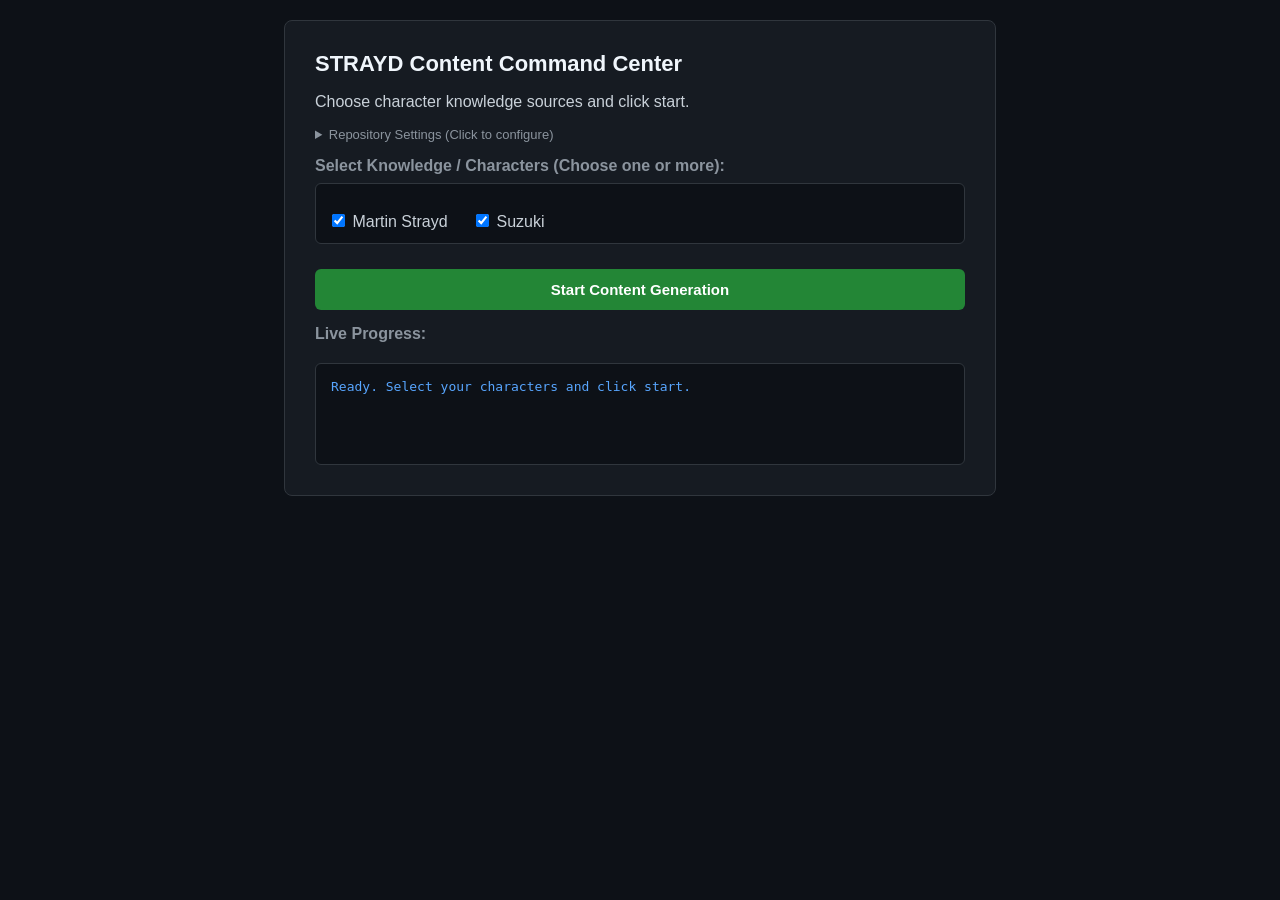
==== dashboard/choose.html @ 1b0923e5 "Update and rename choose to choose.html" ====
<!DOCTYPE html>
<html lang="en">
<head>
    <meta charset="UTF-8">
    <title>STRAYD Content Generator</title>
    <style>
        body { font-family: -apple-system, BlinkMacSystemFont, "Segoe UI", Roboto, sans-serif; background: #0d1117; color: #c9d1d9; margin: 0; padding: 20px; }
        .container { max-width: 650px; margin: auto; background: #161b22; padding: 30px; border-radius: 8px; border: 1px solid #30363d; }
        h1 { color: #f0f6fc; font-size: 22px; margin-top: 0; }
        label { display: block; margin-top: 15px; font-weight: bold; color: #8b949e; }
        input[type="password"], input[type="text"] { width: 100%; padding: 10px; margin-top: 5px; background: #0d1117; border: 1px solid #30363d; color: #c9d1d9; border-radius: 6px; box-sizing: border-box; }
        .checkbox-group { margin-top: 8px; background: #0d1117; padding: 12px; border: 1px solid #30363d; border-radius: 6px; }
        .checkbox-group label { display: inline-block; margin-right: 20px; font-weight: normal; color: #c9d1d9; cursor: pointer; }
        button { width: 100%; padding: 12px; background: #238636; color: white; border: none; font-weight: bold; font-size: 15px; border-radius: 6px; cursor: pointer; margin-top: 25px; }
        button:hover { background: #2ea043; }
        #status-box { margin-top: 20px; padding: 15px; background: #0d1117; border: 1px solid #30363d; border-radius: 6px; min-height: 70px; font-family: monospace; white-space: pre-wrap; font-size: 13px; color: #58a6ff; }
        .links-section { margin-top: 20px; display: none; }
        a.download-btn { display: inline-block; padding: 8px 14px; background: #1f6feb; color: white; text-decoration: none; border-radius: 6px; margin-right: 10px; margin-top: 10px; font-size: 14px; }
        a.download-btn:hover { background: #388bfd; }
    </style>
</head>
<body>
<div class="container">
    <h1>STRAYD Content Command Center</h1>
    <p>Choose character knowledge sources and click start.</p>

    <!-- Pre-fill or save your repo configuration once below -->
    <details style="margin-bottom: 15px; font-size: 13px; color: #8b949e;">
        <summary style="cursor: pointer;">Repository Settings (Click to configure)</summary>
        <label>GitHub Personal Access Token (repo scope):</label>
        <input type="password" id="gh-token" placeholder="ghp_..." value="">
        <label>GitHub Owner / Username:</label>
        <input type="text" id="gh-owner" placeholder="your-github-username" value="">
        <label>Repository Name:</label>
        <input type="text" id="gh-repo" placeholder="strayd-social-agent" value="">
    </details>

    <label>Select Knowledge / Characters (Choose one or more):</label>
    <div class="checkbox-group">
        <label><input type="checkbox" name="char" value="martinstrayd" checked> Martin Strayd</label>
        <label><input type="checkbox" name="char" value="suzuki" checked> Suzuki</label>
    </div>

    <button onclick="startGeneration()">Start Content Generation</button>

    <label>Live Progress:</label>
    <div id="status-box">Ready. Select your characters and click start.</div>

    <div class="links-section" id="links-section">
        <label>View Complete Results:</label>
        <div id="download-links"></div>
    </div>
</div>

<script>
    async function startGeneration() {
        const token = document.getElementById('gh-token').value.trim();
        const owner = document.getElementById('gh-owner').value.trim();
        const repo = document.getElementById('gh-repo').value.trim();
        const statusBox = document.getElementById('status-box');

        const checkboxes = document.querySelectorAll('input[name="char"]:checked');
        const selectedChars = Array.from(checkboxes).map(cb => cb.value);

        if (!token || !owner || !repo) {
            alert('Please expand "Repository Settings" and fill in your Token, Owner, and Repo name.');
            return;
        }
        if (selectedChars.length === 0) {
            alert('Please select at least one character knowledge base.');
            return;
        }

        statusBox.textContent = "Dispatching workflow with selected character(s)...";

        try {
            // Using repository_dispatch event to pass custom character payload safely
            const response = await fetch(`https://api.github.com/repos/${owner}/${repo}/dispatches`, {
                method: 'POST',
                headers: {
                    'Authorization': `Bearer ${token}`,
                    'Accept': 'application/vnd.github+json',
                    'Content-Type': 'application/json'
                },
                body: JSON.stringify({
                    event_type: 'generate-social-content',
                    client_payload: {
                        characters: selectedChars.join(',')
                    }
                })
            });

            if (!response.ok) {
                const err = await response.text();
                throw new Error(`Dispatch failed: ${response.status} - ${err}`);
            }

            statusBox.textContent = "Workflow triggered successfully! Waiting for agent execution...";
            pollProgress(token, owner, repo);

        } catch (error) {
            statusBox.textContent = `Error: ${error.message}`;
        }
    }

    async function pollProgress(token, owner, repo) {
        const statusBox = document.getElementById('status-box');
        for (let i = 0; i < 60; i++) {
            await new Promise(r => setTimeout(r, 5000));
            try {
                const res = await fetch(`https://api.github.com/repos/${owner}/${repo}/actions/runs?per_page=1`, {
                    headers: { 'Authorization': `Bearer ${token}`, 'Accept': 'application/vnd.github+json' }
                });
                const data = await res.json();
                if (data.workflow_runs && data.workflow_runs.length > 0) {
                    const run = data.workflow_runs[0];
                    statusBox.textContent = `Status: ${run.status.toUpperCase()} (${run.conclusion || 'running'})...`;

                    if (run.status === 'completed') {
                        if (run.conclusion === 'success') {
                            statusBox.textContent += "\n\nCOMPLETE! All posts successfully generated and committed.";
                            showLinks(owner, repo);
                        } else {
                            statusBox.textContent += `\n\nFinished with conclusion: ${run.conclusion}`;
                        }
                        return;
                    }
                }
            } catch (e) {
                console.log("Polling check:", e);
            }
        }
        statusBox.textContent += "\n\nTimed out waiting for run status update.";
    }

    function showLinks(owner, repo) {
        document.getElementById('links-section').style.display = 'block';
        document.getElementById('download-links').innerHTML = `
            <a class="download-btn" href="https://github.com/${owner}/${repo}/tree/main/social-posts/weekly" target="_blank">View Weekly Files</a>
            <a class="download-btn" href="https://github.com/${owner}/${repo}/tree/main/social-posts/daily" target="_blank">View Daily Files</a>
        `;
    }
</script>
</body>
</html>
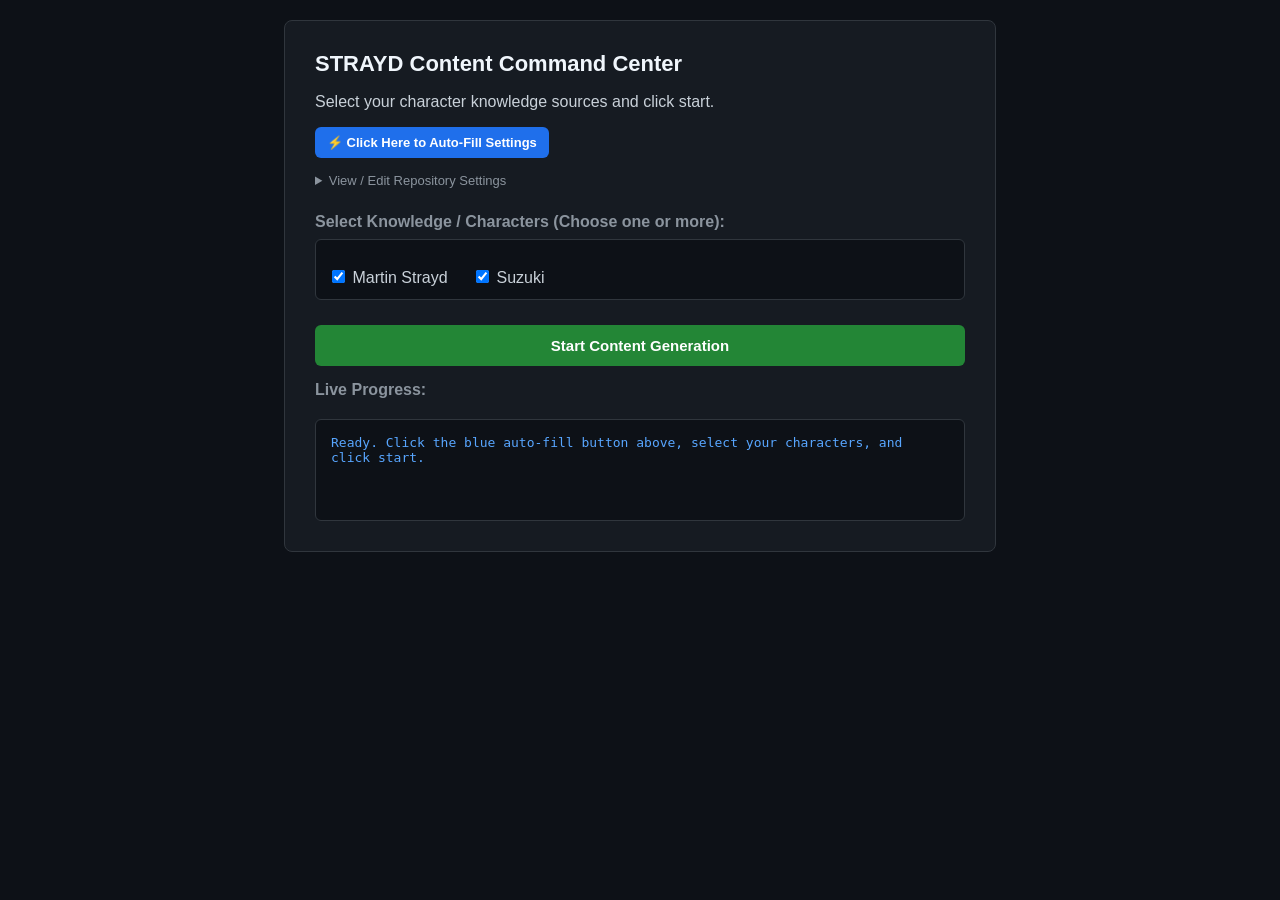
==== commit ac59f2ef: "Update choose.html" ====
--- a/dashboard/choose.html
+++ b/dashboard/choose.html
@@ -2,17 +2,19 @@
 <html lang="en">
 <head>
     <meta charset="UTF-8">
-    <title>STRAYD Content Generator</title>
+    <title>STRAYD Content Command Center</title>
     <style>
         body { font-family: -apple-system, BlinkMacSystemFont, "Segoe UI", Roboto, sans-serif; background: #0d1117; color: #c9d1d9; margin: 0; padding: 20px; }
         .container { max-width: 650px; margin: auto; background: #161b22; padding: 30px; border-radius: 8px; border: 1px solid #30363d; }
         h1 { color: #f0f6fc; font-size: 22px; margin-top: 0; }
         label { display: block; margin-top: 15px; font-weight: bold; color: #8b949e; }
         input[type="password"], input[type="text"] { width: 100%; padding: 10px; margin-top: 5px; background: #0d1117; border: 1px solid #30363d; color: #c9d1d9; border-radius: 6px; box-sizing: border-box; }
+        .quick-load-btn { background: #1f6feb; color: white; border: none; padding: 8px 12px; border-radius: 6px; font-weight: bold; cursor: pointer; margin-bottom: 15px; font-size: 13px; }
+        .quick-load-btn:hover { background: #388bfd; }
         .checkbox-group { margin-top: 8px; background: #0d1117; padding: 12px; border: 1px solid #30363d; border-radius: 6px; }
         .checkbox-group label { display: inline-block; margin-right: 20px; font-weight: normal; color: #c9d1d9; cursor: pointer; }
-        button { width: 100%; padding: 12px; background: #238636; color: white; border: none; font-weight: bold; font-size: 15px; border-radius: 6px; cursor: pointer; margin-top: 25px; }
-        button:hover { background: #2ea043; }
+        button.start-btn { width: 100%; padding: 12px; background: #238636; color: white; border: none; font-weight: bold; font-size: 15px; border-radius: 6px; cursor: pointer; margin-top: 25px; }
+        button.start-btn:hover { background: #2ea043; }
         #status-box { margin-top: 20px; padding: 15px; background: #0d1117; border: 1px solid #30363d; border-radius: 6px; min-height: 70px; font-family: monospace; white-space: pre-wrap; font-size: 13px; color: #58a6ff; }
         .links-section { margin-top: 20px; display: none; }
         a.download-btn { display: inline-block; padding: 8px 14px; background: #1f6feb; color: white; text-decoration: none; border-radius: 6px; margin-right: 10px; margin-top: 10px; font-size: 14px; }
@@ -22,17 +24,20 @@
 <body>
 <div class="container">
     <h1>STRAYD Content Command Center</h1>
-    <p>Choose character knowledge sources and click start.</p>
+    <p>Select your character knowledge sources and click start.</p>
 
-    <!-- Pre-fill or save your repo configuration once below -->
-    <details style="margin-bottom: 15px; font-size: 13px; color: #8b949e;">
-        <summary style="cursor: pointer;">Repository Settings (Click to configure)</summary>
+    <!-- Step 1: Quick Load Button -->
+    <button class="quick-load-btn" onclick="loadPresetSettings()">⚡ Click Here to Auto-Fill Settings</button>
+
+    <!-- Hidden / collapsible details containing the pre-filled fields -->
+    <details id="settings-details">
+        <summary style="cursor: pointer; font-size: 13px; color: #8b949e; margin-bottom: 10px;">View / Edit Repository Settings</summary>
         <label>GitHub Personal Access Token (repo scope):</label>
         <input type="password" id="gh-token" placeholder="ghp_..." value="">
         <label>GitHub Owner / Username:</label>
-        <input type="text" id="gh-owner" placeholder="your-github-username" value="">
+        <input type="text" id="gh-owner" value="suzukistrayd">
         <label>Repository Name:</label>
-        <input type="text" id="gh-repo" placeholder="strayd-social-agent" value="">
+        <input type="text" id="gh-repo" value="ai-head-office">
     </details>
 
     <label>Select Knowledge / Characters (Choose one or more):</label>
@@ -41,10 +46,11 @@
         <label><input type="checkbox" name="char" value="suzuki" checked> Suzuki</label>
     </div>
 
-    <button onclick="startGeneration()">Start Content Generation</button>
+    <!-- Step 2: Start Generation -->
+    <button class="start-btn" onclick="startGeneration()">Start Content Generation</button>
 
     <label>Live Progress:</label>
-    <div id="status-box">Ready. Select your characters and click start.</div>
+    <div id="status-box">Ready. Click the blue auto-fill button above, select your characters, and click start.</div>
 
     <div class="links-section" id="links-section">
         <label>View Complete Results:</label>
@@ -53,6 +59,35 @@
 </div>
 
 <script>
+    // 💡 TIP: You can paste your personal GitHub token inside the quotes below 
+    // so you never even have to click the auto-fill button!
+    const SAVED_TOKEN = ""; 
+
+    function loadPresetSettings() {
+        if (SAVED_TOKEN) {
+            document.getElementById('gh-token').value = SAVED_TOKEN;
+        } else {
+            // Prompt once if token is blank, then save it to browser memory
+            let tokenInput = prompt("Enter your GitHub Personal Access Token (repo scope):", localStorage.getItem('strayd_token') || "");
+            if (tokenInput) {
+                localStorage.setItem('strayd_token', tokenInput.trim());
+                document.getElementById('gh-token').value = tokenInput.trim();
+            }
+        }
+        document.getElementById('gh-owner').value = "suzukistrayd";
+        document.getElementById('gh-repo').value = "ai-head-office";
+        document.getElementById('status-box').textContent = "Settings successfully loaded! Now select your characters and click start.";
+    }
+
+    // Automatically load preset settings on page startup if token is memorized
+    window.onload = function() {
+        if (SAVED_TOKEN || localStorage.getItem('strayd_token')) {
+            document.getElementById('gh-token').value = SAVED_TOKEN || localStorage.getItem('strayd_token');
+            document.getElementById('gh-owner').value = "suzukistrayd";
+            document.getElementById('gh-repo').value = "ai-head-office";
+        }
+    };
+
     async function startGeneration() {
         const token = document.getElementById('gh-token').value.trim();
         const owner = document.getElementById('gh-owner').value.trim();
@@ -62,8 +97,8 @@
         const checkboxes = document.querySelectorAll('input[name="char"]:checked');
         const selectedChars = Array.from(checkboxes).map(cb => cb.value);
 
-        if (!token || !owner || !repo) {
-            alert('Please expand "Repository Settings" and fill in your Token, Owner, and Repo name.');
+        if (!token) {
+            alert('Please click "Click Here to Auto-Fill Settings" or enter your GitHub Token.');
             return;
         }
         if (selectedChars.length === 0) {
@@ -74,7 +109,6 @@
         statusBox.textContent = "Dispatching workflow with selected character(s)...";
 
         try {
-            // Using repository_dispatch event to pass custom character payload safely
             const response = await fetch(`https://api.github.com/repos/${owner}/${repo}/dispatches`, {
                 method: 'POST',
                 headers: {
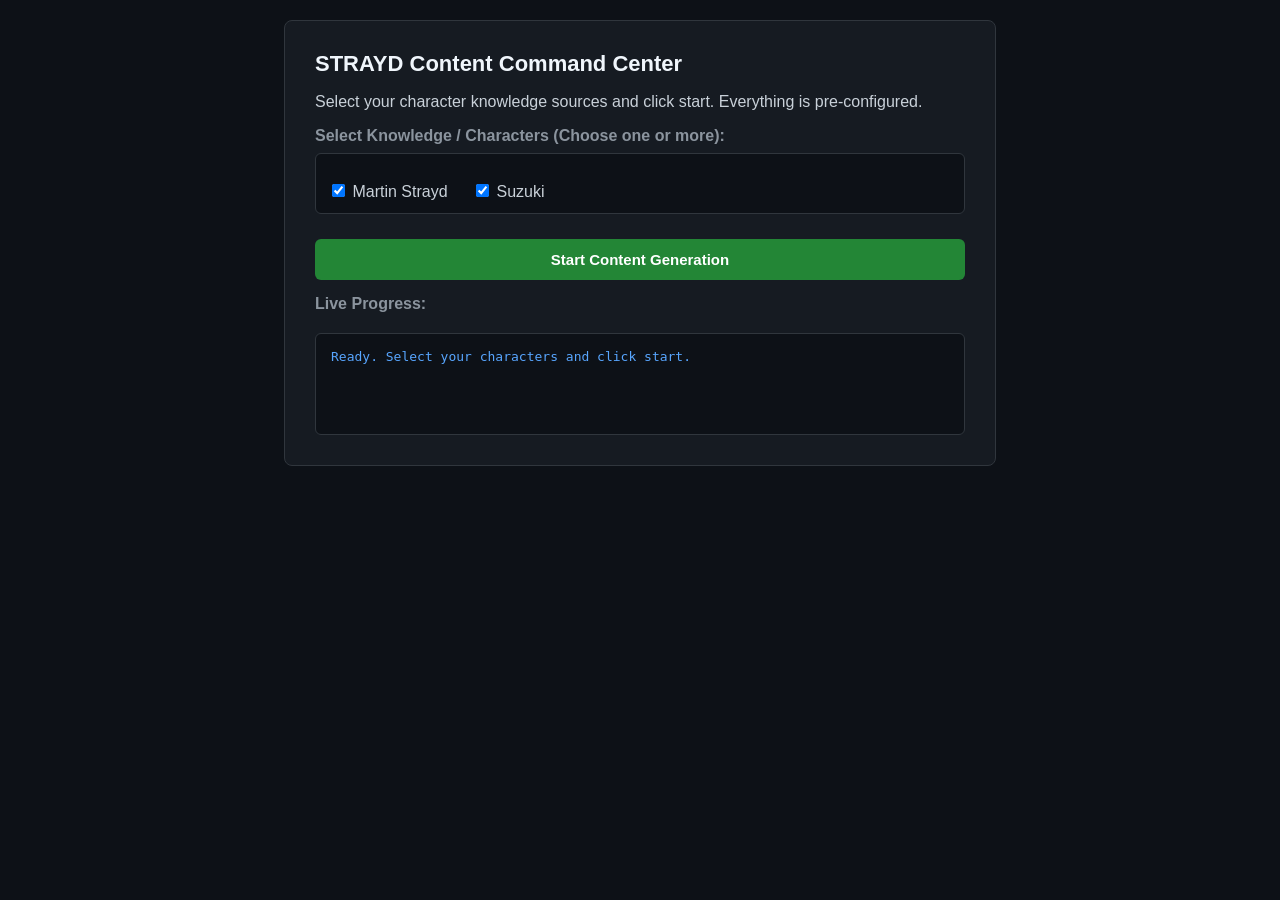
==== commit c8abe3e4: "Update choose.html" ====
--- a/dashboard/choose.html
+++ b/dashboard/choose.html
@@ -8,9 +8,6 @@
         .container { max-width: 650px; margin: auto; background: #161b22; padding: 30px; border-radius: 8px; border: 1px solid #30363d; }
         h1 { color: #f0f6fc; font-size: 22px; margin-top: 0; }
         label { display: block; margin-top: 15px; font-weight: bold; color: #8b949e; }
-        input[type="password"], input[type="text"] { width: 100%; padding: 10px; margin-top: 5px; background: #0d1117; border: 1px solid #30363d; color: #c9d1d9; border-radius: 6px; box-sizing: border-box; }
-        .quick-load-btn { background: #1f6feb; color: white; border: none; padding: 8px 12px; border-radius: 6px; font-weight: bold; cursor: pointer; margin-bottom: 15px; font-size: 13px; }
-        .quick-load-btn:hover { background: #388bfd; }
         .checkbox-group { margin-top: 8px; background: #0d1117; padding: 12px; border: 1px solid #30363d; border-radius: 6px; }
         .checkbox-group label { display: inline-block; margin-right: 20px; font-weight: normal; color: #c9d1d9; cursor: pointer; }
         button.start-btn { width: 100%; padding: 12px; background: #238636; color: white; border: none; font-weight: bold; font-size: 15px; border-radius: 6px; cursor: pointer; margin-top: 25px; }
@@ -24,21 +21,7 @@
 <body>
 <div class="container">
     <h1>STRAYD Content Command Center</h1>
-    <p>Select your character knowledge sources and click start.</p>
-
-    <!-- Step 1: Quick Load Button -->
-    <button class="quick-load-btn" onclick="loadPresetSettings()">⚡ Click Here to Auto-Fill Settings</button>
-
-    <!-- Hidden / collapsible details containing the pre-filled fields -->
-    <details id="settings-details">
-        <summary style="cursor: pointer; font-size: 13px; color: #8b949e; margin-bottom: 10px;">View / Edit Repository Settings</summary>
-        <label>GitHub Personal Access Token (repo scope):</label>
-        <input type="password" id="gh-token" placeholder="ghp_..." value="">
-        <label>GitHub Owner / Username:</label>
-        <input type="text" id="gh-owner" value="suzukistrayd">
-        <label>Repository Name:</label>
-        <input type="text" id="gh-repo" value="ai-head-office">
-    </details>
+    <p>Select your character knowledge sources and click start. Everything is pre-configured.</p>
 
     <label>Select Knowledge / Characters (Choose one or more):</label>
     <div class="checkbox-group">
@@ -46,11 +29,10 @@
         <label><input type="checkbox" name="char" value="suzuki" checked> Suzuki</label>
     </div>
 
-    <!-- Step 2: Start Generation -->
     <button class="start-btn" onclick="startGeneration()">Start Content Generation</button>
 
     <label>Live Progress:</label>
-    <div id="status-box">Ready. Click the blue auto-fill button above, select your characters, and click start.</div>
+    <div id="status-box">Ready. Select your characters and click start.</div>
 
     <div class="links-section" id="links-section">
         <label>View Complete Results:</label>
@@ -59,46 +41,22 @@
 </div>
 
 <script>
-    // 💡 TIP: You can paste your personal GitHub token inside the quotes below 
-    // so you never even have to click the auto-fill button!
-    const SAVED_TOKEN = ""; 
-
-    function loadPresetSettings() {
-        if (SAVED_TOKEN) {
-            document.getElementById('gh-token').value = SAVED_TOKEN;
-        } else {
-            // Prompt once if token is blank, then save it to browser memory
-            let tokenInput = prompt("Enter your GitHub Personal Access Token (repo scope):", localStorage.getItem('strayd_token') || "");
-            if (tokenInput) {
-                localStorage.setItem('strayd_token', tokenInput.trim());
-                document.getElementById('gh-token').value = tokenInput.trim();
-            }
-        }
-        document.getElementById('gh-owner').value = "suzukistrayd";
-        document.getElementById('gh-repo').value = "ai-head-office";
-        document.getElementById('status-box').textContent = "Settings successfully loaded! Now select your characters and click start.";
-    }
-
-    // Automatically load preset settings on page startup if token is memorized
-    window.onload = function() {
-        if (SAVED_TOKEN || localStorage.getItem('strayd_token')) {
-            document.getElementById('gh-token').value = SAVED_TOKEN || localStorage.getItem('strayd_token');
-            document.getElementById('gh-owner').value = "suzukistrayd";
-            document.getElementById('gh-repo').value = "ai-head-office";
-        }
+    // ==========================================
+    // HARDCODED SETTINGS (No input fields needed)
+    // ==========================================
+    const CONFIG = {
+        token: "YOUR_GITHUB_TOKEN_HERE", // <-- Paste your ghp_... token inside these quotes once!
+        owner: "suzukistrayd",
+        repo: "ai-head-office"
     };
 
     async function startGeneration() {
-        const token = document.getElementById('gh-token').value.trim();
-        const owner = document.getElementById('gh-owner').value.trim();
-        const repo = document.getElementById('gh-repo').value.trim();
         const statusBox = document.getElementById('status-box');
-
         const checkboxes = document.querySelectorAll('input[name="char"]:checked');
         const selectedChars = Array.from(checkboxes).map(cb => cb.value);
 
-        if (!token) {
-            alert('Please click "Click Here to Auto-Fill Settings" or enter your GitHub Token.');
+        if (CONFIG.token === "YOUR_GITHUB_TOKEN_HERE" || !CONFIG.token) {
+            alert('Please edit index.html and replace YOUR_GITHUB_TOKEN_HERE with your actual GitHub personal access token.');
             return;
         }
         if (selectedChars.length === 0) {
@@ -109,10 +67,10 @@
         statusBox.textContent = "Dispatching workflow with selected character(s)...";
 
         try {
-            const response = await fetch(`https://api.github.com/repos/${owner}/${repo}/dispatches`, {
+            const response = await fetch(`https://api.github.com/repos/${CONFIG.owner}/${CONFIG.repo}/dispatches`, {
                 method: 'POST',
                 headers: {
-                    'Authorization': `Bearer ${token}`,
+                    'Authorization': `Bearer ${CONFIG.token}`,
                     'Accept': 'application/vnd.github+json',
                     'Content-Type': 'application/json'
                 },
@@ -130,20 +88,20 @@
             }
 
             statusBox.textContent = "Workflow triggered successfully! Waiting for agent execution...";
-            pollProgress(token, owner, repo);
+            pollProgress();
 
         } catch (error) {
             statusBox.textContent = `Error: ${error.message}`;
         }
     }
 
-    async function pollProgress(token, owner, repo) {
+    async function pollProgress() {
         const statusBox = document.getElementById('status-box');
         for (let i = 0; i < 60; i++) {
             await new Promise(r => setTimeout(r, 5000));
             try {
-                const res = await fetch(`https://api.github.com/repos/${owner}/${repo}/actions/runs?per_page=1`, {
-                    headers: { 'Authorization': `Bearer ${token}`, 'Accept': 'application/vnd.github+json' }
+                const res = await fetch(`https://api.github.com/repos/${CONFIG.owner}/${CONFIG.repo}/actions/runs?per_page=1`, {
+                    headers: { 'Authorization': `Bearer ${CONFIG.token}`, 'Accept': 'application/vnd.github+json' }
                 });
                 const data = await res.json();
                 if (data.workflow_runs && data.workflow_runs.length > 0) {
@@ -153,7 +111,7 @@
                     if (run.status === 'completed') {
                         if (run.conclusion === 'success') {
                             statusBox.textContent += "\n\nCOMPLETE! All posts successfully generated and committed.";
-                            showLinks(owner, repo);
+                            showLinks();
                         } else {
                             statusBox.textContent += `\n\nFinished with conclusion: ${run.conclusion}`;
                         }
@@ -167,11 +125,11 @@
         statusBox.textContent += "\n\nTimed out waiting for run status update.";
     }
 
-    function showLinks(owner, repo) {
+    function showLinks() {
         document.getElementById('links-section').style.display = 'block';
         document.getElementById('download-links').innerHTML = `
-            <a class="download-btn" href="https://github.com/${owner}/${repo}/tree/main/social-posts/weekly" target="_blank">View Weekly Files</a>
-            <a class="download-btn" href="https://github.com/${owner}/${repo}/tree/main/social-posts/daily" target="_blank">View Daily Files</a>
+            <a class="download-btn" href="https://github.com/${CONFIG.owner}/${CONFIG.repo}/tree/main/social-posts/weekly" target="_blank">View Weekly Files</a>
+            <a class="download-btn" href="https://github.com/${CONFIG.owner}/${CONFIG.repo}/tree/main/social-posts/daily" target="_blank">View Daily Files</a>
         `;
     }
 </script>
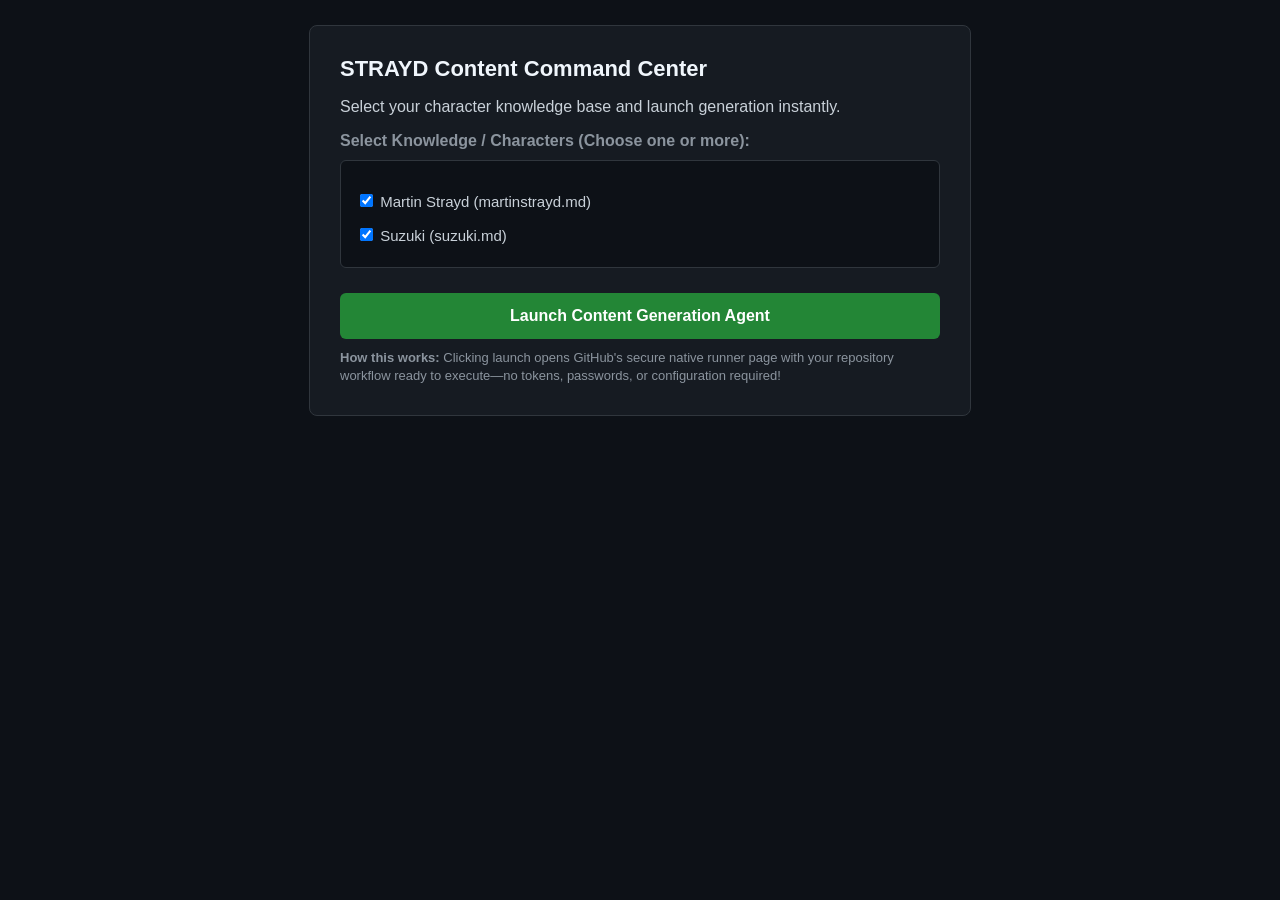
==== commit 2c773b49: "Update choose.html" ====
--- a/dashboard/choose.html
+++ b/dashboard/choose.html
@@ -4,133 +4,48 @@
     <meta charset="UTF-8">
     <title>STRAYD Content Command Center</title>
     <style>
-        body { font-family: -apple-system, BlinkMacSystemFont, "Segoe UI", Roboto, sans-serif; background: #0d1117; color: #c9d1d9; margin: 0; padding: 20px; }
-        .container { max-width: 650px; margin: auto; background: #161b22; padding: 30px; border-radius: 8px; border: 1px solid #30363d; }
+        body { font-family: -apple-system, BlinkMacSystemFont, "Segoe UI", Roboto, sans-serif; background: #0d1117; color: #c9d1d9; margin: 0; padding: 25px; }
+        .container { max-width: 600px; margin: auto; background: #161b22; padding: 30px; border-radius: 8px; border: 1px solid #30363d; }
         h1 { color: #f0f6fc; font-size: 22px; margin-top: 0; }
         label { display: block; margin-top: 15px; font-weight: bold; color: #8b949e; }
-        .checkbox-group { margin-top: 8px; background: #0d1117; padding: 12px; border: 1px solid #30363d; border-radius: 6px; }
-        .checkbox-group label { display: inline-block; margin-right: 20px; font-weight: normal; color: #c9d1d9; cursor: pointer; }
-        button.start-btn { width: 100%; padding: 12px; background: #238636; color: white; border: none; font-weight: bold; font-size: 15px; border-radius: 6px; cursor: pointer; margin-top: 25px; }
+        .checkbox-group { margin-top: 10px; background: #0d1117; padding: 15px; border: 1px solid #30363d; border-radius: 6px; }
+        .checkbox-group label { display: block; margin-bottom: 8px; font-weight: normal; color: #c9d1d9; cursor: pointer; font-size: 15px; }
+        button.start-btn { width: 100%; padding: 14px; background: #238636; color: white; border: none; font-weight: bold; font-size: 16px; border-radius: 6px; cursor: pointer; margin-top: 25px; }
         button.start-btn:hover { background: #2ea043; }
-        #status-box { margin-top: 20px; padding: 15px; background: #0d1117; border: 1px solid #30363d; border-radius: 6px; min-height: 70px; font-family: monospace; white-space: pre-wrap; font-size: 13px; color: #58a6ff; }
-        .links-section { margin-top: 20px; display: none; }
-        a.download-btn { display: inline-block; padding: 8px 14px; background: #1f6feb; color: white; text-decoration: none; border-radius: 6px; margin-right: 10px; margin-top: 10px; font-size: 14px; }
-        a.download-btn:hover { background: #388bfd; }
+        .hint { font-size: 13px; color: #8b949e; margin-top: 10px; line-height: 1.4; }
     </style>
 </head>
 <body>
 <div class="container">
     <h1>STRAYD Content Command Center</h1>
-    <p>Select your character knowledge sources and click start. Everything is pre-configured.</p>
+    <p>Select your character knowledge base and launch generation instantly.</p>
 
     <label>Select Knowledge / Characters (Choose one or more):</label>
     <div class="checkbox-group">
-        <label><input type="checkbox" name="char" value="martinstrayd" checked> Martin Strayd</label>
-        <label><input type="checkbox" name="char" value="suzuki" checked> Suzuki</label>
+        <label><input type="checkbox" name="char" value="martinstrayd" checked> Martin Strayd (martinstrayd.md)</label>
+        <label><input type="checkbox" name="char" value="suzuki" checked> Suzuki (suzuki.md)</label>
     </div>
 
-    <button class="start-btn" onclick="startGeneration()">Start Content Generation</button>
-
-    <label>Live Progress:</label>
-    <div id="status-box">Ready. Select your characters and click start.</div>
-
-    <div class="links-section" id="links-section">
-        <label>View Complete Results:</label>
-        <div id="download-links"></div>
+    <button class="start-btn" onclick="launchAgent()">Launch Content Generation Agent</button>
+    
+    <div class="hint">
+        <strong>How this works:</strong> Clicking launch opens GitHub's secure native runner page with your repository workflow ready to execute—no tokens, passwords, or configuration required!
     </div>
 </div>
 
 <script>
-    // ==========================================
-    // HARDCODED SETTINGS (No input fields needed)
-    // ==========================================
-    const CONFIG = {
-        token: "YOUR_GITHUB_TOKEN_HERE", // <-- Paste your ghp_... token inside these quotes once!
-        owner: "suzukistrayd",
-        repo: "ai-head-office"
-    };
-
-    async function startGeneration() {
-        const statusBox = document.getElementById('status-box');
+    function launchAgent() {
         const checkboxes = document.querySelectorAll('input[name="char"]:checked');
         const selectedChars = Array.from(checkboxes).map(cb => cb.value);
 
-        if (CONFIG.token === "YOUR_GITHUB_TOKEN_HERE" || !CONFIG.token) {
-            alert('Please edit index.html and replace YOUR_GITHUB_TOKEN_HERE with your actual GitHub personal access token.');
-            return;
-        }
         if (selectedChars.length === 0) {
             alert('Please select at least one character knowledge base.');
             return;
         }
 
-        statusBox.textContent = "Dispatching workflow with selected character(s)...";
-
-        try {
-            const response = await fetch(`https://api.github.com/repos/${CONFIG.owner}/${CONFIG.repo}/dispatches`, {
-                method: 'POST',
-                headers: {
-                    'Authorization': `Bearer ${CONFIG.token}`,
-                    'Accept': 'application/vnd.github+json',
-                    'Content-Type': 'application/json'
-                },
-                body: JSON.stringify({
-                    event_type: 'generate-social-content',
-                    client_payload: {
-                        characters: selectedChars.join(',')
-                    }
-                })
-            });
-
-            if (!response.ok) {
-                const err = await response.text();
-                throw new Error(`Dispatch failed: ${response.status} - ${err}`);
-            }
-
-            statusBox.textContent = "Workflow triggered successfully! Waiting for agent execution...";
-            pollProgress();
-
-        } catch (error) {
-            statusBox.textContent = `Error: ${error.message}`;
-        }
-    }
-
-    async function pollProgress() {
-        const statusBox = document.getElementById('status-box');
-        for (let i = 0; i < 60; i++) {
-            await new Promise(r => setTimeout(r, 5000));
-            try {
-                const res = await fetch(`https://api.github.com/repos/${CONFIG.owner}/${CONFIG.repo}/actions/runs?per_page=1`, {
-                    headers: { 'Authorization': `Bearer ${CONFIG.token}`, 'Accept': 'application/vnd.github+json' }
-                });
-                const data = await res.json();
-                if (data.workflow_runs && data.workflow_runs.length > 0) {
-                    const run = data.workflow_runs[0];
-                    statusBox.textContent = `Status: ${run.status.toUpperCase()} (${run.conclusion || 'running'})...`;
-
-                    if (run.status === 'completed') {
-                        if (run.conclusion === 'success') {
-                            statusBox.textContent += "\n\nCOMPLETE! All posts successfully generated and committed.";
-                            showLinks();
-                        } else {
-                            statusBox.textContent += `\n\nFinished with conclusion: ${run.conclusion}`;
-                        }
-                        return;
-                    }
-                }
-            } catch (e) {
-                console.log("Polling check:", e);
-            }
-        }
-        statusBox.textContent += "\n\nTimed out waiting for run status update.";
-    }
-
-    function showLinks() {
-        document.getElementById('links-section').style.display = 'block';
-        document.getElementById('download-links').innerHTML = `
-            <a class="download-btn" href="https://github.com/${CONFIG.owner}/${CONFIG.repo}/tree/main/social-posts/weekly" target="_blank">View Weekly Files</a>
-            <a class="download-btn" href="https://github.com/${CONFIG.owner}/${CONFIG.repo}/tree/main/social-posts/daily" target="_blank">View Daily Files</a>
-        `;
+        // Opens GitHub Actions workflow page directly
+        const repoUrl = "https://github.com/suzukistrayd/ai-head-office/actions/workflows/social-agent-multi.yml";
+        window.open(repoUrl, '_blank');
     }
 </script>
 </body>
